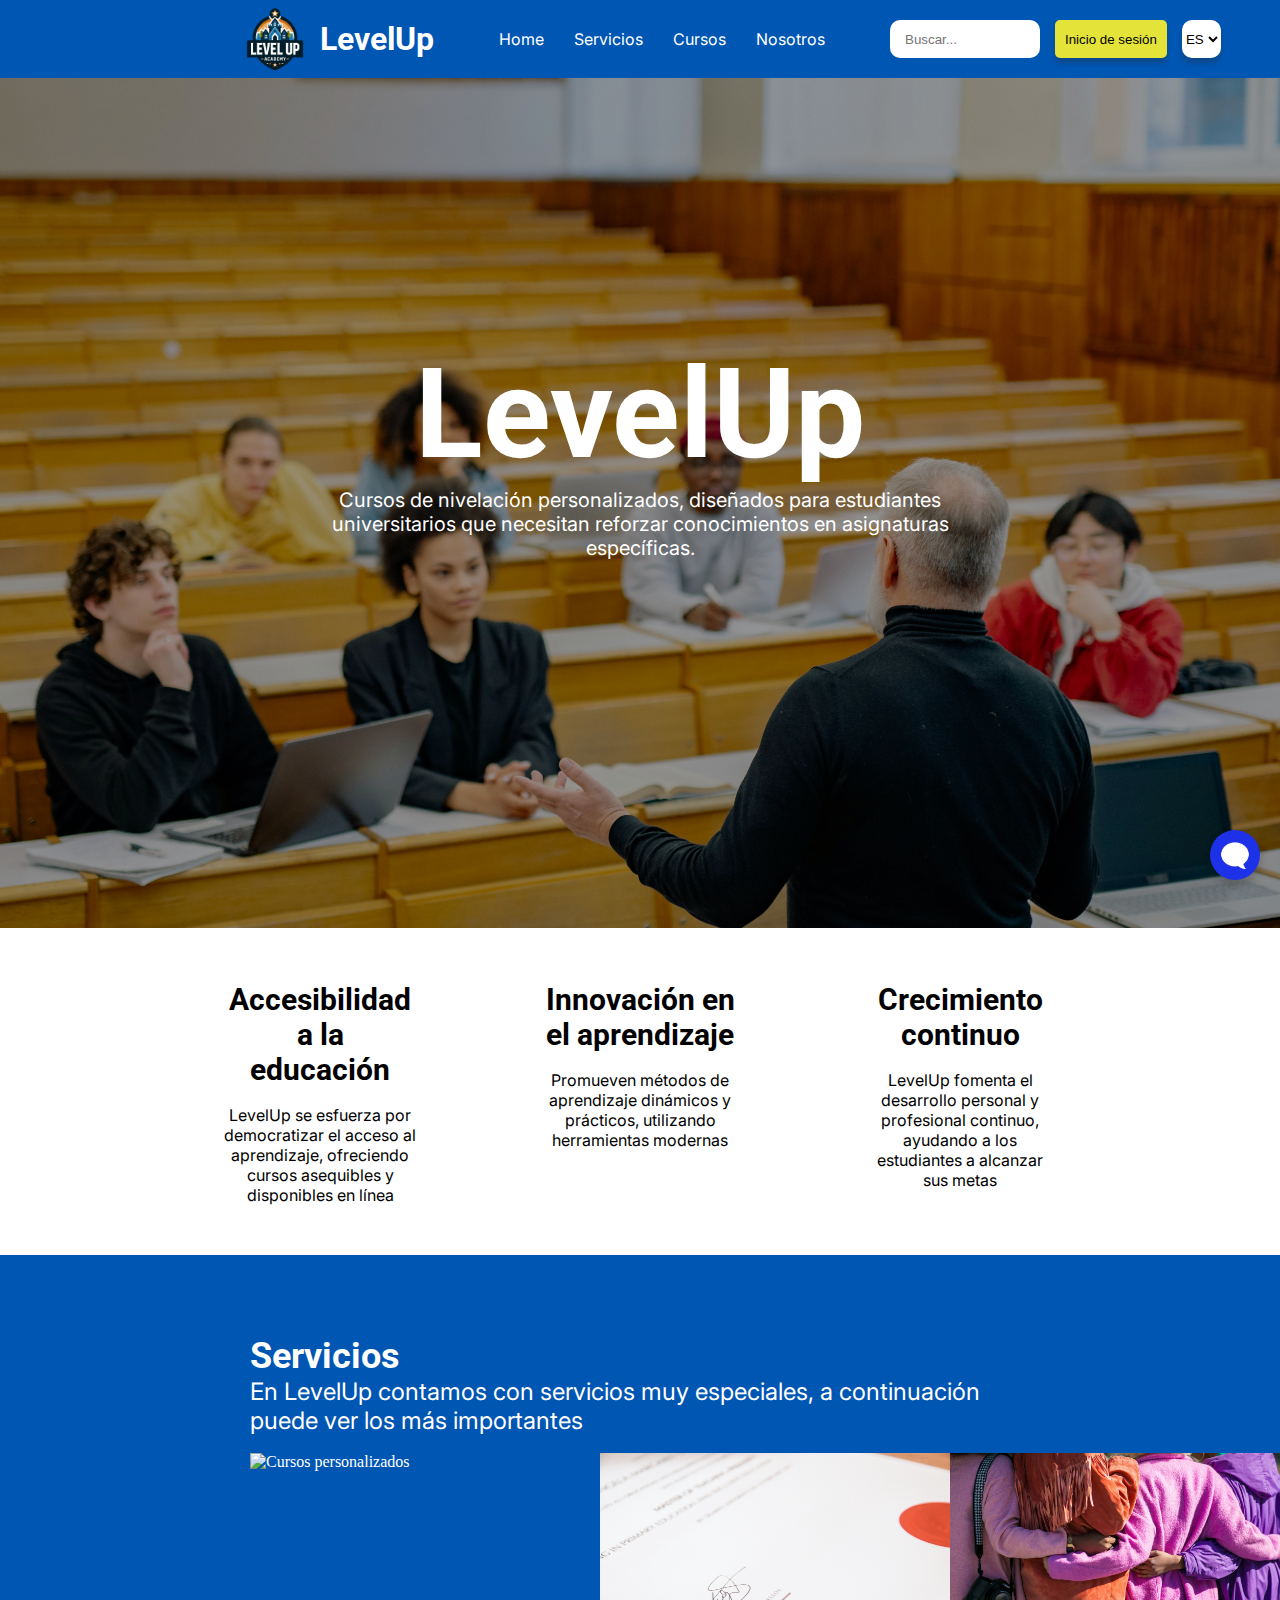
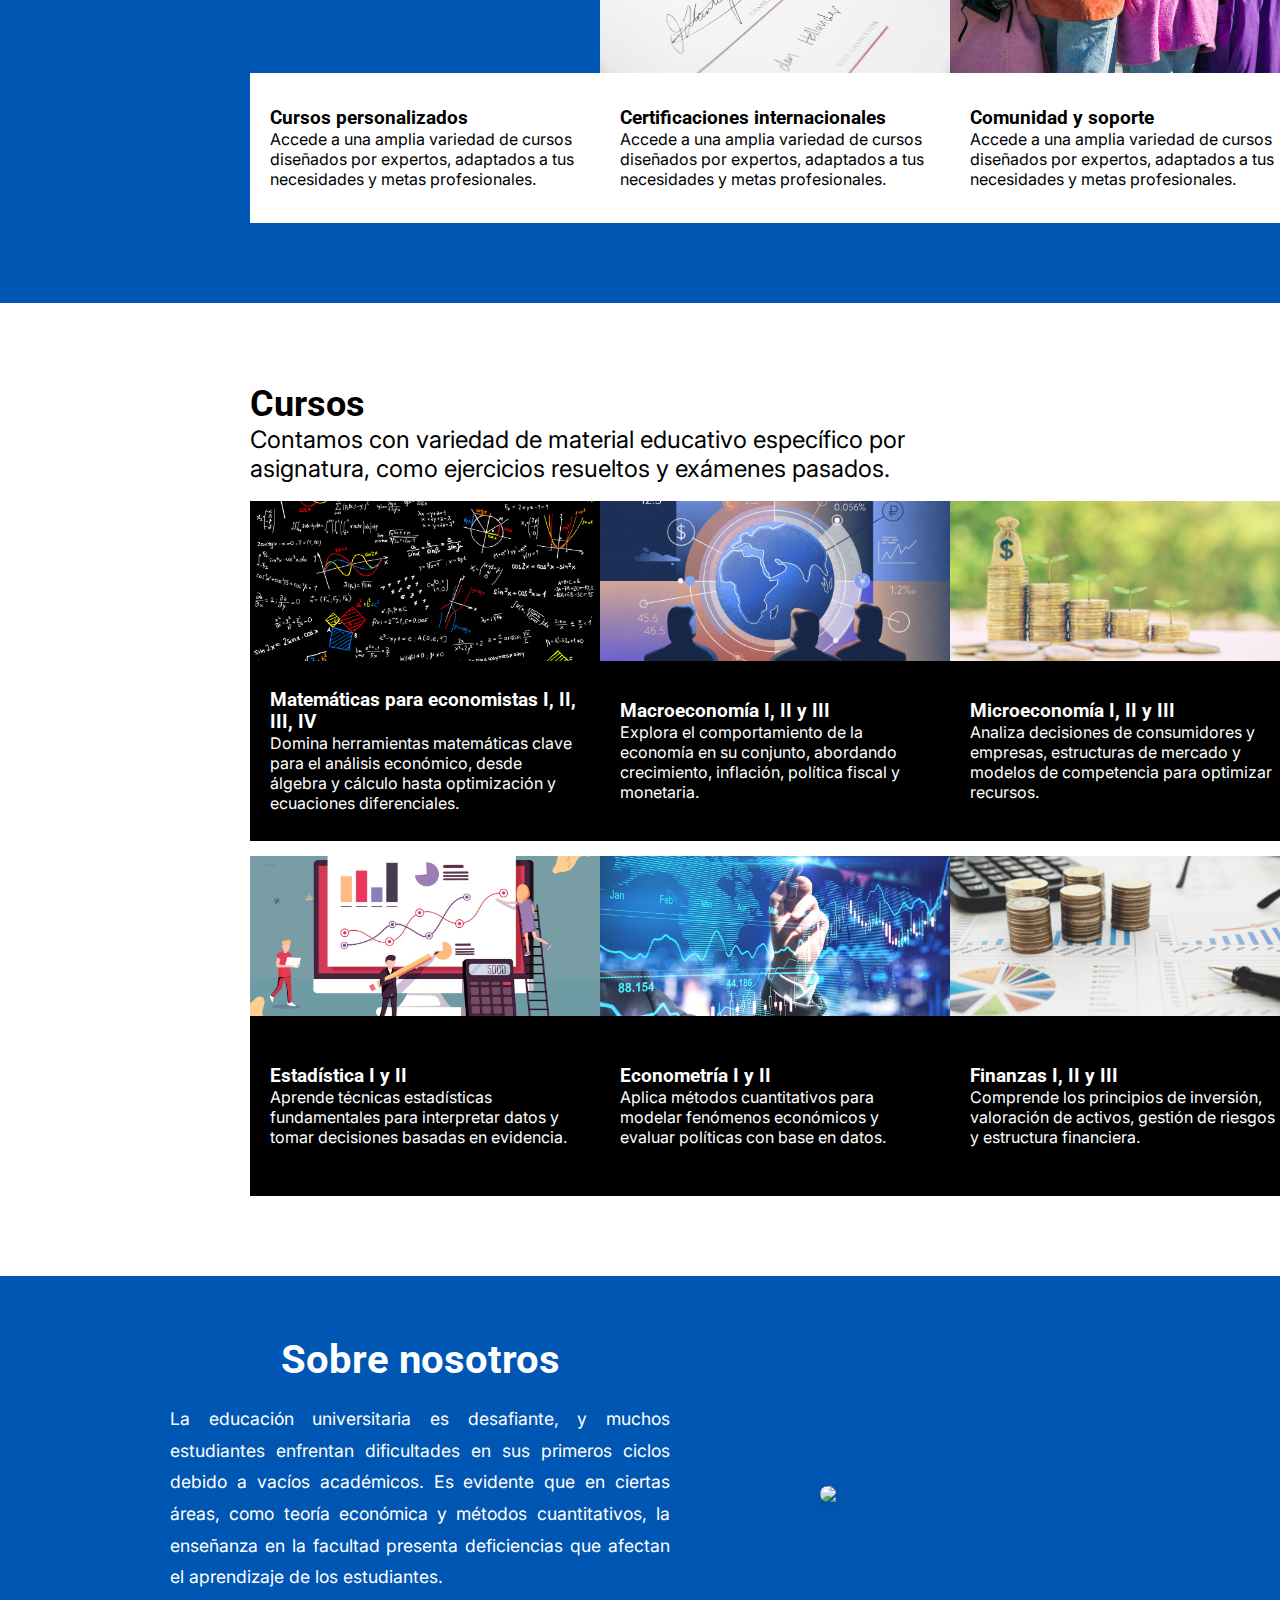
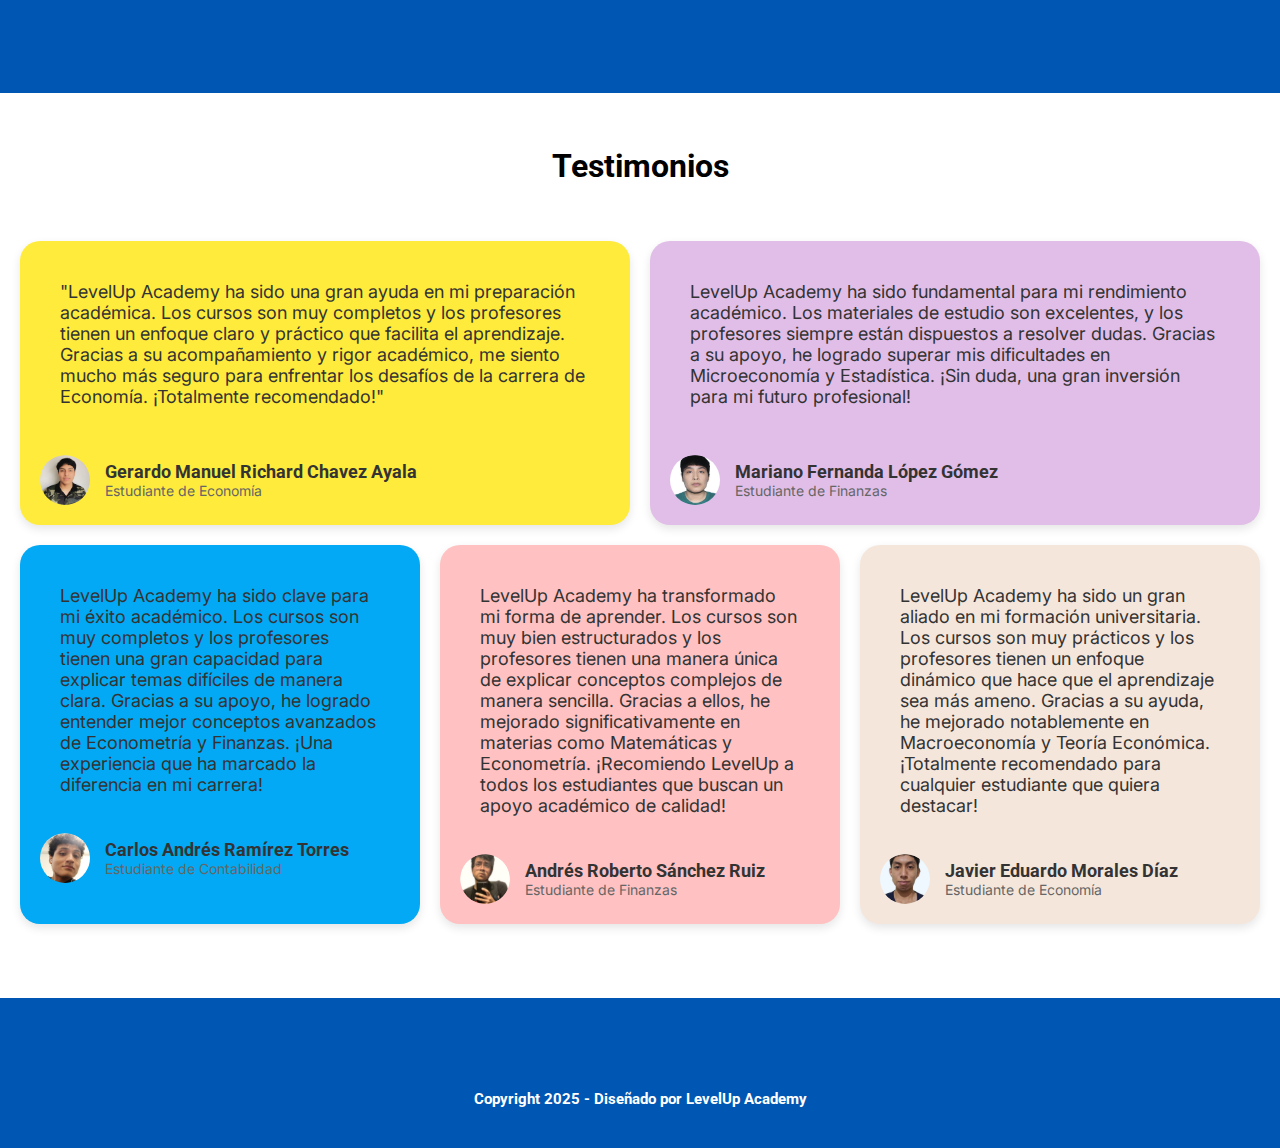
==== index.html @ 95481480 "Add files via upload" ====
<!DOCTYPE html>
<html lang="en">
  <head>
    <meta charset="UTF-8" />
    <meta name="viewport" content="width=device-width, initial-scale=1.0" />
    <meta author="name" content="U202314672" />
    <script src="public/assets/scripts/script.js"></script>
    <link rel="stylesheet" href="public/assets/styles/style.css" />
    <link
      rel="shortcut icon"
      href="public/assets/images/favicon.png"
      type="image/x-icon"
    />
    <link rel="preconnect" href="https://fonts.googleapis.com" />
    <link rel="preconnect" href="https://fonts.gstatic.com" crossorigin />
    <link
      href="https://fonts.googleapis.com/css2?family=Inter:ital,opsz,wght@0,14..32,100..900;1,14..32,100..900&family=Roboto:ital,wght@0,100;0,300;0,400;0,500;0,700;0,900;1,100;1,300;1,400;1,500;1,700;1,900&display=swap"
      rel="stylesheet"
    />
    <link
      rel="stylesheet"
      href="https://cdnjs.cloudflare.com/ajax/libs/font-awesome/6.7.1/css/all.min.css"
      integrity="sha512-5Hs3dF2AEPkpNAR7UiOHba+lRSJNeM2ECkwxUIxC1Q/FLycGTbNapWXB4tP889k5T5Ju8fs4b1P5z/iB4nMfSQ=="
      crossorigin="anonymous"
      referrerpolicy="no-referrer"
    />
    <title>LevelUp Academy</title>
  </head>
  
  <body>
    <header class="section-header">
      <section class="nav-content">
        <div class="logo">
          <img src="public/assets/images/favicon.png" width="90px" height="90px" alt="Logo LevelUp" />
          <h1>LevelUp</h1>
        </div>
        <div class="bars">
          <i class="fa-solid fa-bars"></i>
        </div>
        <nav class="navbar">
          <ul>
            <li><a href="#">Home</a></li>
            <li><a href="#servicios">Servicios</a></li>
            <li><a href="#cursosid">Cursos</a></li>
            <li><a href="#nosotros">Nosotros</a></li>
          </ul>
          <div class="buttons-navbar">
            <input id="search" type="search" placeholder="Buscar..." />
            <input
              class="button-navbar"
              type="button"
              value="Inicio de sesión"
            />
            <select class="lenguages">
              <option>ES</option>
              <option>EN</option>
              <option>FR</option>
              <option>PR</option>
            </select>
          </div>
        </nav>
      </section>
    </header>

    <main>

      <section class="ChatboxAyuda">
        <div class="chat-icon" onclick="toggleChat()">
          <img src="public/assets/images/icons8-burbuja-de-diálogo-50.png" />
        </div>

        <div class="chatbox" id="chatbox">
          <div class="chatbox-header">
            <span>Chat</span>
            <button onclick="toggleChat()">✕</button>
          </div>
          <div class="chatbox-body" id="chatboxBody">
            <p>¡Hola! ¿En qué puedo ayudarte?</p>
          </div>
          <div class="chatbox-footer">
            <input
              type="text"
              id="chatInput"
              placeholder="Escribe un mensaje..."
            />
            <button onclick="sendMessage()">Enviar</button>
          </div>
        </div>
      </section>

      <section id="login" class="login hidden">
        <form id="login-form" action="public/paginaprincipal.html" method="GET">
          <div class="login-header">
            <p>INICIO DE SESIÓN</p>
            <i id="close-login" class="fa-regular fa-circle-xmark"></i>
          </div>
          <br>
          <div class="role-selection">
            <label for="role-student" class="role-option">
              <input
                type="radio"
                id="role-student"
                name="role"
                value="student"
                checked
              />
              <div class="role-image">
                <img src="public/assets/images/alumno.jpg" alt="Estudiante" />
              </div>
              <p>Estudiante</p>
            </label>
            <label for="role-teacher" class="role-option">
              <input
                type="radio"
                id="role-teacher"
                name="role"
                value="teacher"
              />
              <div class="role-image">
                <img src="public/assets/images/profesor.jpeg" alt="Profesor" />
              </div>
              <p>Profesor</p>
            </label>
          </div>
          <label class="sublogin" for="email">Correo</label>
          <input
            id="email"
            aria-label="correo"
            type="email"
            placeholder="Ingrese correo"
            required
          />
          <label class="sublogin" for="password">Contraseña</label>
          <input
            id="password"
            aria-label="contraseña"
            type="password"
            placeholder="Ingrese tu contraseña"
            required
          />
          <span id="registrarse"><a href="public/registrar.html">Registrate ahora</a></span>
          <span id="forgot-password">¿Olvidaste tu contraseña?</span>
          <input
            type="submit"
            aria-label="enviar sesión"
            value="Iniciar sesión"
          />
        </form>
      </section>

      <section class="hero-section">
        <img src="public/assets/images/hero-image-1.jpg" />
        <div class="hero-content">
          <h1>LevelUp</h1>
          <p>
            Cursos de nivelación personalizados, diseñados para estudiantes universitarios que necesitan reforzar 
            conocimientos en asignaturas específicas. 
          </p>
        </div>
      </section>

      <section class="valores-section">
        <div class="valores">
          <div class="valor">
            <i class="fa-solid fa-eye"></i>
            <div class="valor-content">
              <h2>Accesibilidad a la educación</h2>
              <br />
              <p>
                LevelUp se esfuerza por democratizar el acceso al aprendizaje,
                ofreciendo cursos asequibles y disponibles en línea
              </p>
            </div>
          </div>
          <div class="valor">
            <i class="fa-solid fa-lightbulb"></i>
            <div class="valor-content">
              <h2>Innovación en el aprendizaje</h2>
              <br />
              <p>
                Promueven métodos de aprendizaje dinámicos y prácticos,
                utilizando herramientas modernas
              </p>
            </div>
          </div>
          <div class="valor">
            <i class="fa-solid fa-arrow-up-right-dots"></i>
            <div class="valor-content">
              <h2>Crecimiento continuo</h2>
              <br />
              <p>
                LevelUp fomenta el desarrollo personal y profesional continuo,
                ayudando a los estudiantes a alcanzar sus metas
              </p>
            </div>
          </div>
        </div>
      </section>

      <section id="servicios" class="servicios-section">
        <div class="text-content">
          <h2>Servicios</h2>
          <p>
            En LevelUp contamos con servicios muy especiales, a continuación
            puede ver los más importantes
          </p>
        </div>
        <br />
        <div class="servicios">
          <div class="servicio">
            <img
              src="public/assets/images/servicio1.jpg"
              width="350px"
              height="220px"
              alt="Cursos personalizados"
            />
            <div class="servicio-content">
              <h3>Cursos personalizados</h3>
              <p>
                Accede a una amplia variedad de cursos diseñados por expertos,
                adaptados a tus necesidades y metas profesionales.
              </p>
            </div>
          </div>
          <div class="servicio">
            <img
              src="public/assets/images/servicio2.jpg"
              width="350px"
              height="220px"
            />
            <div class="servicio-content">
              <h3>Certificaciones internacionales</h3>
              <p>
                Accede a una amplia variedad de cursos diseñados por expertos,
                adaptados a tus necesidades y metas profesionales.
              </p>
            </div>
          </div>
          <div class="servicio">
            <img
              src="public/assets/images/servicio3.jpg"
              width="350px"
              height="220px"
            />
            <div class="servicio-content">
              <h3>Comunidad y soporte</h3>
              <p>
                Accede a una amplia variedad de cursos diseñados por expertos,
                adaptados a tus necesidades y metas profesionales.
              </p>
            </div>
          </div>
        </div>
      </section>

      <section id="cursosid" class="cursos-section">
        <div class="text-content">
          <h2>Cursos</h2>
          <p>
            Contamos con variedad de material educativo específico por asignatura, como ejercicios resueltos y exámenes pasados. 
          </p>
        </div>
        <br />
        <div class="cursos">
          <div class="curso">
            <img
              src="public/assets/images/matematicaparaeconomistas.jpg"
              width="350px"
              height="220px"
              alt="Cursos personalizados"
            />
            <div class="curso-content">
              <h3>Matemáticas para economistas I, II, III, IV</h3>
              <p>
                Domina herramientas matemáticas clave para el análisis económico, desde álgebra y cálculo hasta optimización y ecuaciones diferenciales.
              </p>
            </div>
          </div>
          <div class="curso">
            <img
              src="public/assets/images/Macroeconomía.jpg"
              width="350px"
              height="220px"
            />
            <div class="curso-content">
              <h3>Macroeconomía I, II y III</h3>
              <p>
                Explora el comportamiento de la economía en su conjunto, abordando crecimiento, inflación, política fiscal y monetaria.
              </p>
            </div>
          </div>
          <div class="curso">
            <img
              src="public/assets/images/microeconomía.jpg"
              width="350px"
              height="220px"
            />
            <div class="curso-content">
              <h3>Microeconomía I, II y III</h3>
              <p>
                Analiza decisiones de consumidores y empresas, estructuras de mercado y modelos de competencia para optimizar recursos.
              </p>
            </div>
          </div>

          <div class="curso">
            <img
              src="public/assets/images/estadistica.jpg"
              width="350px"
              height="220px"
            />
            <div class="curso-content">
              <h3>Estadística I y II</h3>
              <p>
                Aprende técnicas estadísticas fundamentales para interpretar datos y tomar decisiones basadas en evidencia.
              </p>
            </div>
          </div>

          <div class="curso">
            <img
              src="public/assets/images/econometria.jpg"
              width="350px"
              height="220px"
            />
            <div class="curso-content">
              <h3>Econometría I y II</h3>
              <p>
                Aplica métodos cuantitativos para modelar fenómenos económicos y evaluar políticas con base en datos.
              </p>
            </div>
          </div>

          <div class="curso">
            <img
              src="public/assets/images/finanzas.png"
              width="350px"
              height="220px"
            />
            <div class="curso-content">
              <h3>Finanzas I, II y III</h3>
              <p>
                Comprende los principios de inversión, valoración de activos, gestión de riesgos y estructura financiera.
              </p>
            </div>
          </div>

        </div>
      </section>

      <section class="nosotros-section" id="nosotros">
        <div class="texto-nosotros">
          <h2>Sobre nosotros</h2>
          <p>La educación universitaria es desafiante, y muchos estudiantes enfrentan dificultades en sus primeros ciclos debido a vacíos académicos. Es evidente que en ciertas áreas, como teoría económica y métodos cuantitativos, la enseñanza en la facultad presenta deficiencias que afectan el aprendizaje de los estudiantes.</p>
        </div>
        <img src="/Yago/public/assets/images/nosotros.png">
      </section>

      <br><br><br>
      <center><h2 class="testi">Testimonios</h2></center>
      <br><br>

      <section class="testimonios-section">
        <!-- Primera fila con 2 testimonios -->
        <div class="fila fila-primera">
          <div class="testimonial" style="background-color: #ffeb3b;">
            <blockquote>
              <p>"LevelUp Academy ha sido una gran ayuda en mi preparación académica. Los cursos son muy completos y los profesores tienen un enfoque claro y práctico que facilita el aprendizaje. Gracias a su acompañamiento y rigor académico, me siento mucho más seguro para enfrentar los desafíos de la carrera de Economía. ¡Totalmente recomendado!"</p>
            </blockquote>
            <div class="author">
              <img src="public/assets/images/testimonio1.png" alt="Foto 1">
              <div>
                <strong>Gerardo Manuel Richard Chavez Ayala</strong>
                <span>Estudiante de Economía</span>
              </div>
            </div>
          </div>
      
          <div class="testimonial" style="background-color: #e1bee7;">
            <blockquote>
              <p>LevelUp Academy ha sido fundamental para mi rendimiento académico. Los materiales de estudio son excelentes, y los profesores siempre están dispuestos a resolver dudas. Gracias a su apoyo, he logrado superar mis dificultades en Microeconomía y Estadística. ¡Sin duda, una gran inversión para mi futuro profesional!</p>
            </blockquote>
            <div class="author">
              <img src="public/assets/images/testimonio2.png" alt="Foto 2">
              <div>
                <strong>Mariano Fernanda López Gómez</strong>
                <span>Estudiante de Finanzas</span>
              </div>
            </div>
          </div>
        </div>
      
        <!-- Segunda fila con 3 testimonios -->
        <div class="fila fila-segunda">
          <div class="testimonial" style="background-color: #03a9f4;">
            <blockquote>
              <p>LevelUp Academy ha sido clave para mi éxito académico. Los cursos son muy completos y los profesores tienen una gran capacidad para explicar temas difíciles de manera clara. Gracias a su apoyo, he logrado entender mejor conceptos avanzados de Econometría y Finanzas. ¡Una experiencia que ha marcado la diferencia en mi carrera!</p>
            </blockquote>
            <div class="author">
              <img src="public/assets/images/testimonio3.png" alt="Foto 3">
              <div>
                <strong>Carlos Andrés Ramírez Torres</strong>
                <span>Estudiante de Contabilidad</span>
              </div>
            </div>
          </div>
      
          <div class="testimonial" style="background-color: #ffc1c1;">
            <blockquote>
              <p>LevelUp Academy ha transformado mi forma de aprender. Los cursos son muy bien estructurados y los profesores tienen una manera única de explicar conceptos complejos de manera sencilla. Gracias a ellos, he mejorado significativamente en materias como Matemáticas y Econometría. ¡Recomiendo LevelUp a todos los estudiantes que buscan un apoyo académico de calidad!</p>
            </blockquote>
            <div class="author">
              <img src="public/assets/images/testimonio4.png" alt="Foto 4">
              <div>
                <strong>Andrés Roberto Sánchez Ruiz</strong>
                <span>Estudiante de Finanzas</span>
              </div>
            </div>
          </div>
      
          <div class="testimonial" style="background-color: #f5e6dc;">
            <blockquote>
              <p>LevelUp Academy ha sido un gran aliado en mi formación universitaria. Los cursos son muy prácticos y los profesores tienen un enfoque dinámico que hace que el aprendizaje sea más ameno. Gracias a su ayuda, he mejorado notablemente en Macroeconomía y Teoría Económica. ¡Totalmente recomendado para cualquier estudiante que quiera destacar!</p>
            </blockquote>
            <div class="author">
              <img src="public/assets/images/testimonio5.png" alt="Foto 5">
              <div>
                <strong>Javier Eduardo Morales Díaz</strong>
                <span>Estudiante de Economía</span>
              </div>
            </div>
          </div>
        </div>
      </section>
      <br><br><br>
      
    </main>

    <footer class="footer-section">
      <div class="footer-content">
        <div class="redes">
          <i class="fa-brands fa-facebook"></i>
          <i class="fa-brands fa-instagram"></i>
          <i class="fa-brands fa-linkedin"></i>
          <i class="fa-brands fa-youtube"></i>
        </div>
        <br />
        <h3>Copyright 2025 - Diseñado por LevelUp Academy</h3>
      </div>
    </footer>
  </body>
</html>
---- public/assets/styles/style.css ----
*{
  padding: 0;
  margin: 0;
  box-sizing: border-box;
  scroll-behavior: smooth;
}

h1,h2,h3,h4,h5,h6{
  font-family: "Roboto", serif;
}

p, span{
  font-family: "Inter", serif;
}

.section-header{
  background-color: #0056b3;
  padding: 20px 0;
}

.nav-content{
  display: flex;
  padding: 0 25%; 
}

.navbar{
  display: flex;
}

.buttons-navbar{
  display: flex;
  width: 10px;
  gap: 15px;
}

.button-navbar{
  border: none;
  border-radius: 05px;
  padding: 10px;
  background: rgb(227, 227, 58);
  cursor: pointer;
  box-shadow: 0px 5px 5px rgba(40, 43, 46, 0.3);
}

.button-navbar:hover {
  background-color: rgb(205, 205, 48);
  transition: 0.5s;
}

.navbar ul li a:hover{
  color: rgb(219, 212, 212);
  transition: color 0.3s;
}

.lenguages{
  border: none;
  border-radius: 10px;
  background-color: #ffffff;
  color: rgb(0, 0, 0);
  box-shadow: 0px 5px 5px rgba(40, 43, 46, 0.3);
}

.lenguages:hover{
  cursor: pointer;
}

#search{
  border: none;
  border-radius: 10px;
  padding: 0 15px;
  width: 150px;
}

.bars{
  display: none;
}

.logo {
  color: #ffffff;
  display: flex;
  align-items: center; 
  gap: 10px;
}

.logo img {
  width: 90px;
  height: 90px;
  position: absolute;
  right: 75%;
}

.navbar ul{
  display: flex;
  list-style: none;
  padding: 0 50px;
  align-items: center;
}

.navbar ul li a{
  text-decoration: none;
  color: #ffffff;
  font-family: "Inter", serif;
}

.navbar ul li{
  padding: 0 15px;
}

.hero-section img{
  width: 100%;
  height: calc(100vh - 50px);
  object-fit: cover;
  filter: brightness(60%);
  position: relative;
}

.hero-content{
  position: absolute;
  top: 50%;
  left: 50%;
  transform: translate(-50%, -50%);
  text-align: center;
  color: #ffffff;
  font-size: 20px;
}

.hero-content h1{
  font-size: 125px;
}

.valores-section{
  margin-top: 50px;
  margin-bottom: 50px;
}

.valores{
  display: grid;
  grid-template-columns: 1fr 1fr 1fr;
  padding: 0 160px;
}

.valor{
  text-align: center;
  margin: 0 20%;
}

.valor i{
  font-size: 40px;
}

.valor-content h2{
  color: black;
  font-size: 30px;
}

.servicios-section{
  background-color: #0056b3;
  color: #ffffff;
  padding: 80px 250px;
}

.text-content{
  font-size: x-large;
}

.servicios{
  display: grid;
  grid-template-columns: 1fr 1fr 1fr;
}

.servicio{
  display: flex;
  flex-direction: column;
}

.servicio-content{
  text-align: left;
  color: black;
  width: 350px;
  height: 150px;
  background-color: white;
  align-content: center;
  padding: 0 20px;
}

@media (max-width: 600px){

  .nav-content{
    display: flex;
    padding: 0 5%; 
    justify-content: space-between;
  }

  .navbar{
    flex-direction: column;
    position: absolute;
    display: none;
    top: 50px;
    width: 100%;
    left: 0;
    z-index: 1000;
    padding: 15px;
    background-color: #2268da;
    justify-items: center;
  }

  .navbar ul{
    flex-direction: column;
    gap: 20px;
    margin-bottom: 10px;
  }

  .buttons-navbar{
    display: none;
  }

  .navbar input{
    padding: 10px 200px;
  }

  .navbar.active{
    display: block;
  }

  .bars{
    display: block;
    font-size: 25px;
    cursor: pointer;
    color: white;
  }

  .valores{
    display: grid;
    grid-template-columns: 1fr;
    gap: 60px;
  }

  .valor{
    text-align: center;
  }
  
  .valor i{
    font-size: 40px;
  }
  
  .valor-content h2{
    color: black;
    font-size: 20px;
  }

  .valor-content p{
    color: black;
    font-size: 20px;
  }


  .servicios-section{
    background-color: black;
    color: #ffffff;
    justify-items: center;
  }

  .text-content{
    padding-top: 50px;
    padding-bottom: 40px;
    text-align: center;
  }
  
  .servicios-section h2{
    font-size: 60px;
  }

  .servicios-section p{
    font-size: 20px;
  }

  .servicios{
    display: grid;
    grid-template-columns: 1fr;
    gap: 50px;
  }
  
  .servicio{
    display: flex;
    flex-direction: column;
  }
  
  .servicio-content{
    text-align: left;
    color: black;
    width: 350px;
    height: 150px;
    background-color: white;
    align-content: center;
    padding: 0 20px;
  }

  .servicio-content h3{
    font-size: 25px;
  }

  .servicio-content p{
    font-size: 15px;
  }

}

@media (max-width: 768px) {
  .fila-primera,
  .fila-segunda {
    grid-template-columns: 1fr;
  }
}

.footer-section{
  background-color: #0056b3;
  padding: 40px;
}

.redes i{
  font-size: 30px;
  padding: 0 20px;
  color: white;
}

.footer-content{
  text-align: center;
  color: #ffffff;
}

.footer-content h3{
  font-size: 15px;
}

.hidden {
  display: none;
}

#login {
  position: fixed;
  top: 50%;
  left: 50%;
  transform: translate(-50%, -50%);
  background-color: #2268da;
  border-radius: 15px;
  box-shadow: 0 4px 10px rgba(0, 0, 0, 0.1);
  width: 400px;
  padding: 30px;
  z-index: 1000;
}

#login-form {
  display: flex;
  flex-direction: column;
  gap: 15px;
}

#login-form input {
  border: 1px solid #ddd;
  border-radius: 10px;
  padding: 10px;
  font-size: 16px;
  outline: none;
  transition: border-color 0.3s;
}

#login-form input:focus {
  border-color: #2268da;
}

#login-form input[type="submit"] {
  background-color: rgb(227, 227, 58);
  color: black;
  border: none;
  cursor: pointer;
  transition: background-color 0.3s;
}

#login-form input[type="submit"]:hover {
  background-color: rgb(205, 205, 48);
}

.login-header {
  display: flex;
  justify-content: space-between;
  align-items: center;
  font-family: "Roboto", serif;
  font-size: 20px;
  color: white;
  font-weight: 500;
}

.sublogin {
  font-family: "Inter", serif;
  color: white;
}

#close-login {
  cursor: pointer;
  color: #ffffff;
  font-size: 25px;
}

#close-login:hover {
  color: rgb(194, 191, 191);
  transition: color 0.3s;
}

#registrarse a{
  font-size: 14px;
  color: white;
  display: block;
  text-align: right;
  text-decoration: none;
  cursor: pointer;
}

#registrarse a:hover {
  color: rgb(194, 191, 191);
  transition: color 0.3s;
}

#forgot-password {
  font-size: 14px;
  color: white;
  text-align: right;
  cursor: pointer;
  transition: color 0.3s;
}

#forgot-password:hover {
  color: rgb(194, 191, 191);
}

.nosotros-section {
  background-color: #0056b3; 
  padding: 60px 20px; 
  align-items: center;
  text-align: center; 
  display: flex;
}

.nosotros-section h2 {
  font-size: 2.5rem; 
  color: white; 
  margin-bottom: 20px; 
  font-family: "Roboto", serif; 
}

.nosotros-section p {
  font-size: 1.1rem; 
  color: white; 
  max-width: 800px; 
  margin: 0 auto 40px; 
  line-height: 1.8; 
  font-family: "Inter", serif; 
  padding: 0px 150px;
  text-align: justify;
  
}

.nosotros-section img {
  max-width: 50%; 
  height: auto; 
  border-radius: 50px 0px 0px 50px; 
  box-shadow: 0 4px 10px rgba(0, 0, 0, 0.1);
  margin-top: 20px; 
}

.testimonios-section {
  display: flex;
  flex-direction: column;
  gap: 20px;
  padding: 20px;
}

.testi{
  font-size: 2rem; 
}

/* Estilo para la primera fila (2 testimonios) */
.fila-primera {
  display: grid;
  grid-template-columns: repeat(2, 1fr);
  gap: 20px;
}

/* Estilo para la segunda fila (3 testimonios) */
.fila-segunda {
  display: grid;
  grid-template-columns: repeat(3, 1fr);
  gap: 20px;
}

/* Diseño de cada testimonio */
.testimonial {
  border-radius: 20px;
  padding: 20px;
  color: #333;
  box-shadow: 0 4px 10px rgba(0, 0, 0, 0.1);
  background: #f4f4f4;
  position: relative;
}

.testimonial blockquote p{
  font-size: 18px;
  padding: 20px;
}

/* Estilos para los autores */
.author {
  display: flex;
  align-items: center;
  gap: 15px;
  margin-top: 5%;
}

.author img {
  border-radius: 50%;
  width: 50px;
  height: 50px;
  object-fit: cover;
}

.author div {
  display: flex;
  flex-direction: column;
}

.author strong {
  font-size: 18px;
  font-family: "Roboto", serif;
  font-weight: bold;
}

.author span {
  font-size: 14px;
  color: #666;
}

.cursos-section{
  background-color: white;
  color: black;
  padding: 80px 250px;
}

.cursos{
  display: grid;
  grid-template-columns: 1fr 1fr 1fr;
  gap: 15px 0px;
}

.curso{
  display: flex;
  flex-direction: column;
}

.curso img{
  height: 160px;
  object-fit: cover;
}

.curso-content{
  text-align: left;
  color: white;
  width: 350px;
  height: 180px;
  background-color: black;
  align-content: center;
  padding: 0 20px;
}

.chat-icon {
  position: fixed;
  bottom: 20px;
  right: 20px;
  background-color: #1d31e8;
  color: white;
  border-radius: 50%;
  width: 50px;
  height: 50px;
  display: flex;
  z-index: 1100;
  align-items: center;
  justify-content: center;
  font-size: 24px;
  cursor: pointer;
  box-shadow: 0 4px 8px rgba(0, 0, 0, 0.2);
  transition: background-color 0.3s ease;
}

.chat-icon img {
  width: 60%;
  transform: scaleX(-1);
}

.chat-icon:hover {
  background-color: #004d40;
}

.chatbox {
  position: fixed;
  bottom: 80px;
  right: 20px;
  width: 300px;
  z-index: 1100;
  background-color: white;
  border-radius: 8px;
  box-shadow: 0 4px 8px rgba(0, 0, 0, 0.2);
  display: none;
  flex-direction: column;
}

.chatbox-header {
  background-color: #1d31e8;
  color: white;
  padding: 10px;
  border-top-left-radius: 8px;
  border-top-right-radius: 8px;
  display: flex;
  justify-content: space-between;
  align-items: center;
}

.chatbox-header button {
  background: none;
  border: none;
  color: white;
  font-size: 16px;
  cursor: pointer;
}

.chatbox-body {
  padding: 10px;
  max-height: 200px;
  overflow-y: auto;
  font-size: 14px;
  color: #333;
}

.chatbox-footer {
  padding: 10px;
  border-top: 1px solid #ccc;
  display: flex;
}

.chatbox-footer input {
  flex: 1;
  padding: 5px;
  font-size: 14px;
  border: 1px solid #ccc;
  border-radius: 4px;
}

.chatbox-footer button {
  margin-left: 5px;
  background-color: #1d31e8;
  color: white;
  border: none;
  border-radius: 4px;
  padding: 5px 10px;
  cursor: pointer;
}

.chatbox-footer button:hover {
  background-color: #004d40;
}

.role-selection {
  display: flex;
  justify-content: space-around;
  margin-bottom: 10px;
}

.role-option {
  display: flex;
  flex-direction: column;
  align-items: center;
  cursor: pointer;
}

.role-option input {
  display: none;
}

.role-option p {
  margin-top: 10px;
  font-size: 14px;
  color: #ffffff;
}

.role-image {
  width: 140px;
  height: 150px;
  border-radius: 20%;
  overflow: hidden;
  margin-bottom: 10px;
  transition: transform 0.3s;
}

.role-option input:checked + .role-image {
  transform: scale(1.1);
}

.role-image img {
  width: 100%;
  height: 100%;
  object-fit: cover;
}

.role-option input:checked + .role-image + p {
  font-weight: bold;
  background-color: rgb(230, 230, 33);
  border-radius: 5px;
  color: black;
  padding: 5px 10px;
}
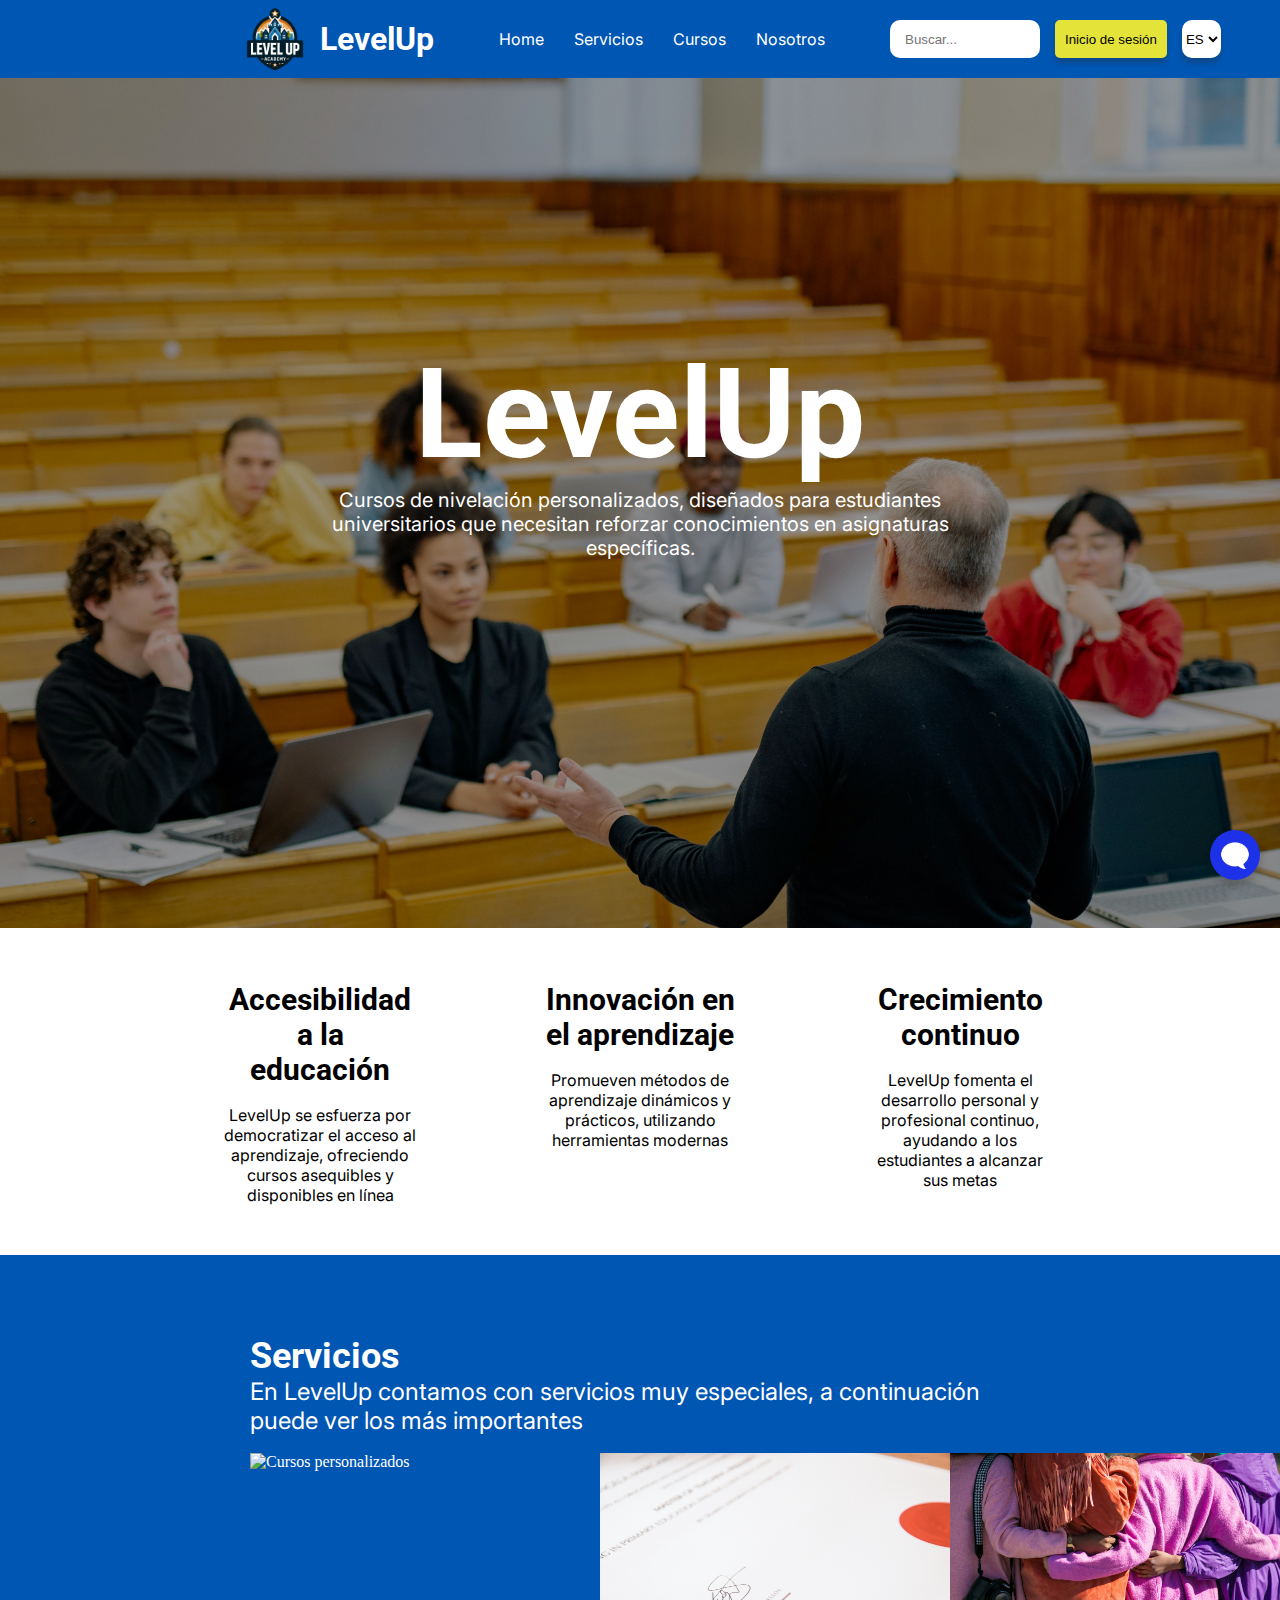
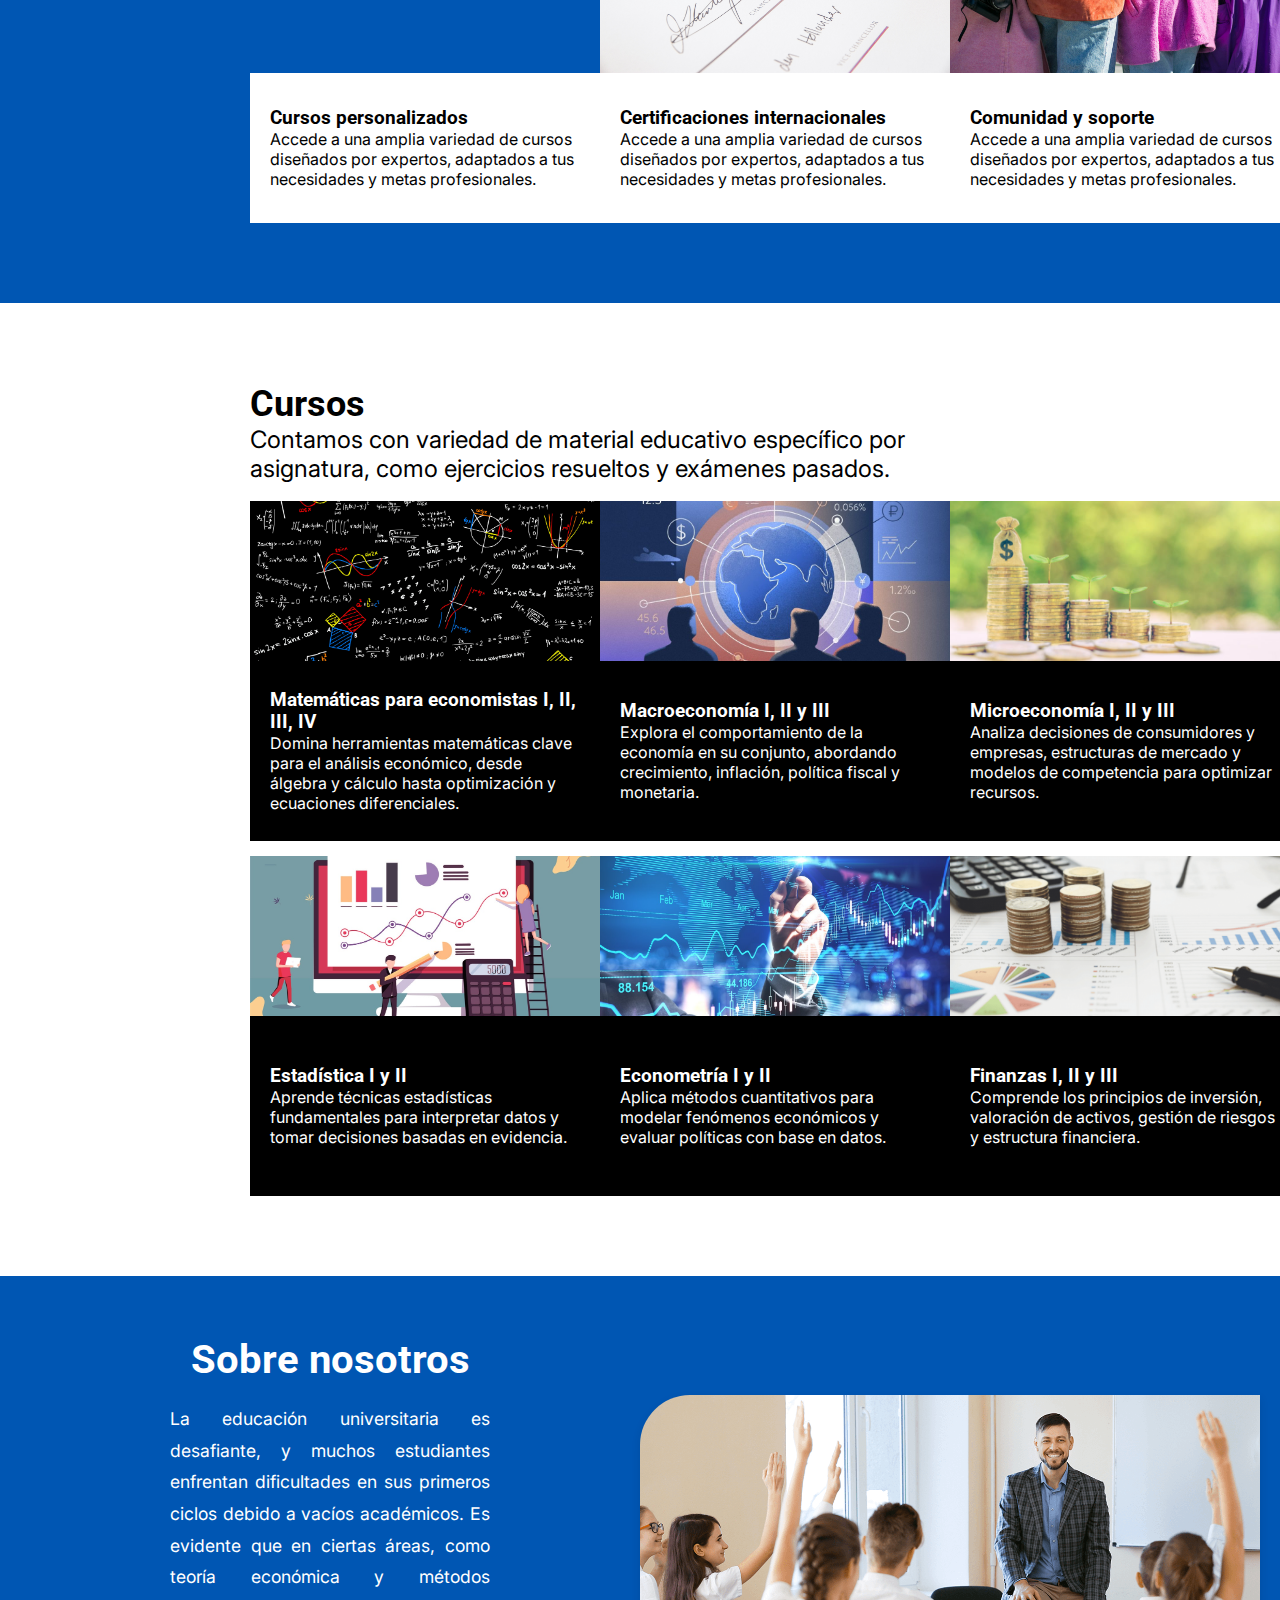
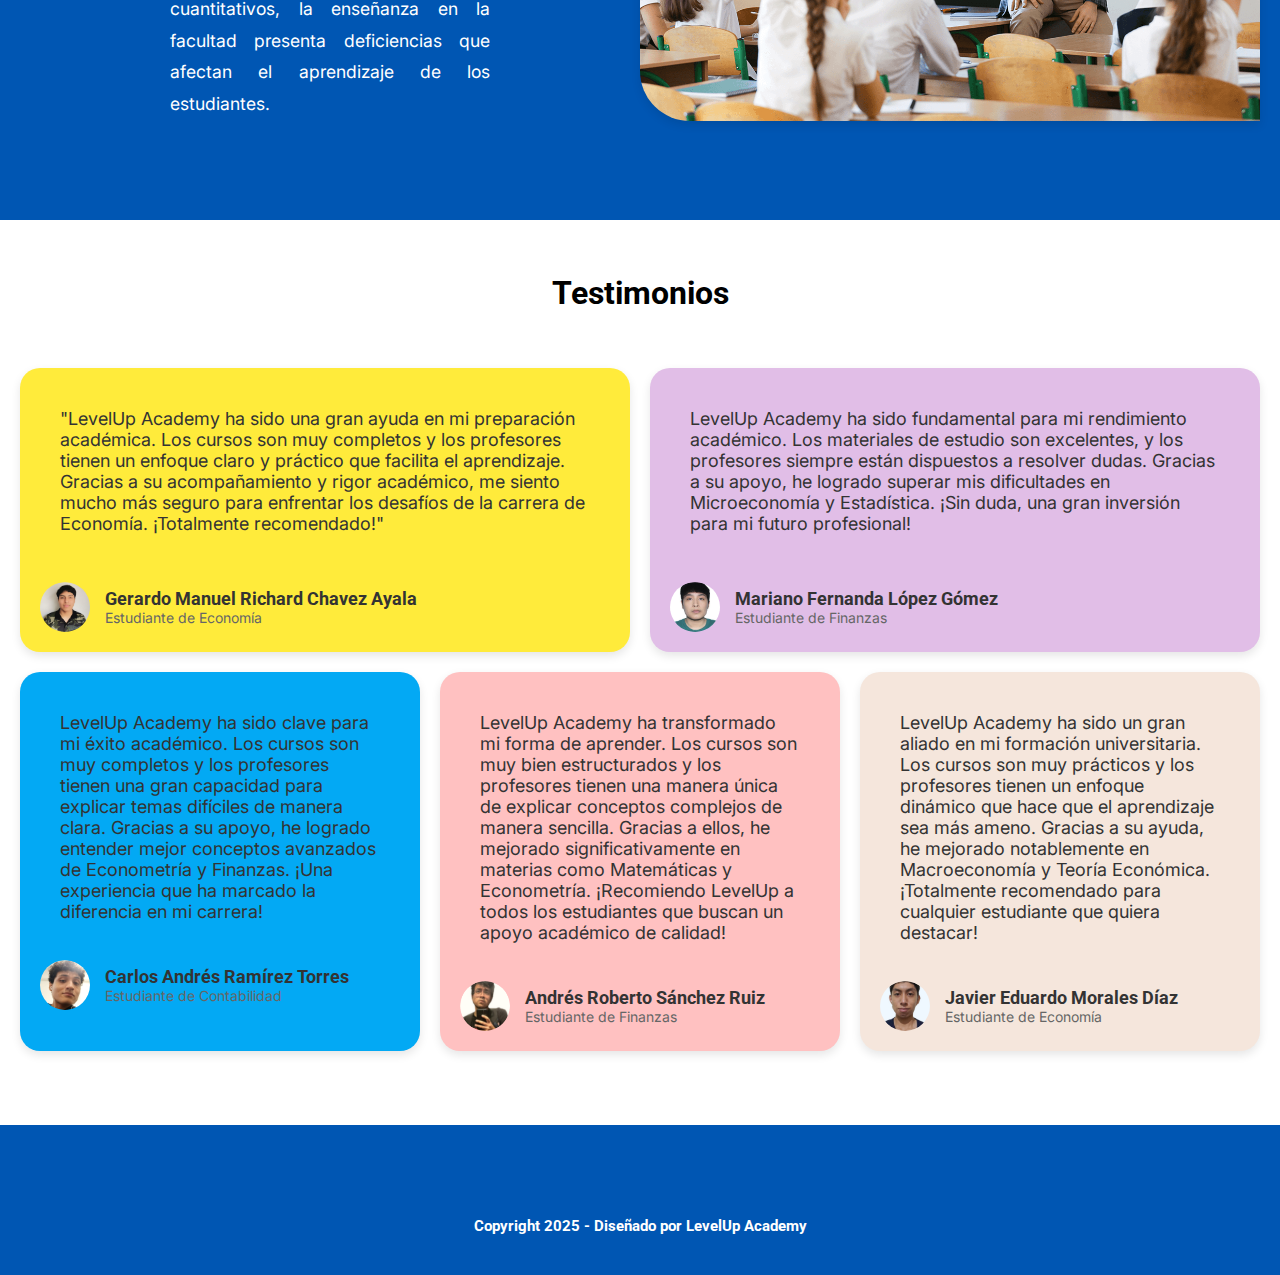
==== commit db75aa44: "Update index.html" ====
--- a/index.html
+++ b/index.html
@@ -353,7 +353,7 @@
           <h2>Sobre nosotros</h2>
           <p>La educación universitaria es desafiante, y muchos estudiantes enfrentan dificultades en sus primeros ciclos debido a vacíos académicos. Es evidente que en ciertas áreas, como teoría económica y métodos cuantitativos, la enseñanza en la facultad presenta deficiencias que afectan el aprendizaje de los estudiantes.</p>
         </div>
-        <img src="/Yago/public/assets/images/nosotros.png">
+        <img src="public/assets/images/nosotros.png">
       </section>
 
       <br><br><br>
